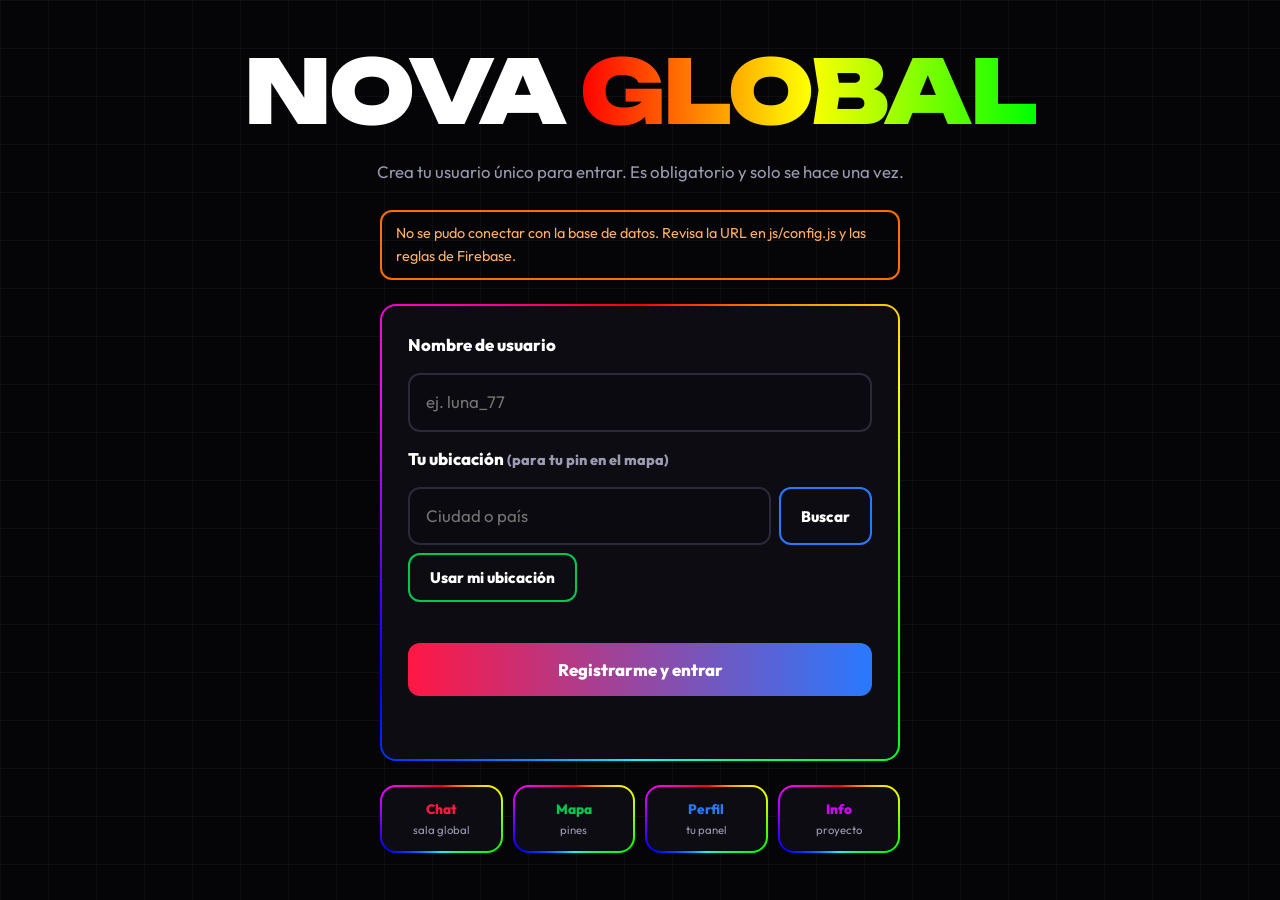
==== pages/chat.html @ 26299ac4 "Add files via upload" ====
<!DOCTYPE html>
<html lang="es"><head><meta charset="UTF-8"><meta name="viewport" content="width=device-width, initial-scale=1">
<title>Chat global · NOVA</title>
<link href="https://fonts.googleapis.com/css2?family=Outfit:wght@400;600;800&family=Unbounded:wght@700;900&display=swap" rel="stylesheet">
<link rel="stylesheet" href="../css/main.css?v=4"><link rel="stylesheet" href="../css/app.css?v=4"><link rel="stylesheet" href="../css/chat.css?v=4">
<style>html{background:#050507;color:#fff}</style><script>addEventListener("load",function(){if(!getComputedStyle(document.documentElement).getPropertyValue("--bg").trim()){document.querySelectorAll("link[href*=\"css/\"]").forEach(function(l){var n=document.createElement("link");n.rel="stylesheet";n.href=l.getAttribute("href").split("?")[0]+"?r="+Date.now();document.head.appendChild(n)})}})</script>
</head><body>
<main class="page">
<h2>Chat global</h2><p class="muted">Estás conectado como <b id="who"></b>. Todos los usuarios comparten esta sala en tiempo real.</p>
<div class="chat rgb"><div class="chat-top"><span class="dot" id="status"></span><span id="statusText">Conectando…</span></div>
<ul id="messages" class="messages"></ul>
<form id="chatForm" class="chat-form"><input class="in" id="text" maxlength="300" placeholder="Escribe un mensaje" aria-label="Mensaje" autocomplete="off" required><button type="submit" style="--c:#ff1744">Enviar</button></form></div>
</main>
<script src="../js/config.js?v=4"></script><script src="../js/store.js?v=4"></script><script src="../js/nav.js?v=4"></script><script src="../js/touch.js?v=4"></script>
<script src="../js/chat.js?v=4"></script>
</body></html>
---- css/main.css ----
@property --a{syntax:'<angle>';initial-value:0deg;inherits:false}
:root{--bg:#050507;--panel:#0c0c12;--ink:#fff;--muted:#9a9ab0;--r:#ff1744;--g:#00e676;--b:#2979ff;
--rgb:conic-gradient(from var(--a),#f00,#ff0,#0f0,#0ff,#00f,#f0f,#f00)}
*{box-sizing:border-box;margin:0;-webkit-tap-highlight-color:transparent}
html{scroll-behavior:smooth}
body{background-color:var(--bg);background-image:linear-gradient(rgba(255,255,255,.035) 1px,transparent 1px),linear-gradient(90deg,rgba(255,255,255,.035) 1px,transparent 1px);background-size:48px 48px;
color:var(--ink);font:400 1.05rem/1.6 'Outfit',system-ui,sans-serif;min-height:100vh;overflow-x:hidden}

/* Borde RGB giratorio + brillo R→G→B */
.rgb{border:2px solid transparent;border-radius:16px;background:linear-gradient(var(--panel),var(--panel)) padding-box,var(--rgb) border-box;animation:spin 4s linear infinite,glow 6s linear infinite}
@keyframes spin{to{--a:360deg}}
@keyframes glow{0%,100%{box-shadow:0 0 26px rgba(255,23,68,.6)}33%{box-shadow:0 0 26px rgba(0,230,118,.6)}66%{box-shadow:0 0 26px rgba(41,121,255,.65)}}

/* Feedback al tocar */
a,button,.card,.stat{position:relative;overflow:hidden}
.ripple{position:absolute;width:20px;height:20px;margin:-10px 0 0 -10px;border-radius:50%;background:var(--rc);pointer-events:none;transform:scale(0);opacity:.85;animation:rip .65s ease-out forwards}
@keyframes rip{to{transform:scale(22);opacity:0}}
.card,.stat{transition:transform .15s}
.card:active,.stat:active{transform:scale(.96);box-shadow:0 0 44px var(--c,#fff)}

.dock{position:fixed;bottom:16px;left:50%;transform:translateX(-50%);z-index:1000;display:flex;gap:6px;padding:8px;border-radius:18px;border:2px solid transparent;
background:linear-gradient(#0a0a10,#0a0a10) padding-box,var(--rgb) border-box;animation:spin 4s linear infinite,glow 6s linear infinite;max-width:96vw;overflow-x:auto;scrollbar-width:none}
.dock-btn{--c:#fff;flex:0 0 auto;color:#fff;text-decoration:none;font-weight:800;font-size:.95rem;padding:11px 20px;border-radius:12px;white-space:nowrap;border:2px solid var(--c);transition:transform .15s,background .15s,box-shadow .15s}
.dock-btn:hover,.dock-btn:focus-visible{background:var(--c);box-shadow:0 0 22px var(--c);outline:none}
.dock-btn:active{transform:scale(.9);background:var(--c);box-shadow:0 0 36px var(--c)}
.dock-btn.active{background:var(--c);box-shadow:0 0 18px var(--c)}

.title{font:900 clamp(2.6rem,12vw,5.5rem)/1 'Unbounded',sans-serif;letter-spacing:-.03em}
.title em,.flow{font-style:normal;background:linear-gradient(90deg,#f00,#ff0,#0f0,#0ff,#00f,#f0f,#f00);background-size:300% 100%;-webkit-background-clip:text;background-clip:text;color:transparent;animation:flow 5s linear infinite}
@keyframes flow{to{background-position:300% 0}}
h2{font:900 clamp(1.5rem,5vw,2.4rem)/1.1 'Unbounded',sans-serif}
.muted{color:var(--muted);margin:8px 0 22px}
.page{max-width:760px;margin:0 auto;padding:40px 16px 130px}
@media (prefers-reduced-motion:reduce){*{animation:none!important;transition:none!important}}

/* Respaldo: si el navegador no soporta texto con degradado, se ve blanco (nunca invisible) */
.title em,.flow{color:#fff}
@supports ((-webkit-background-clip:text) or (background-clip:text)){.title em,.flow{color:transparent}}
---- css/app.css ----
.in{width:100%;padding:14px 16px;border-radius:12px;border:2px solid #2a2a38;background:#0a0a10;color:#fff;font:inherit}
.in:focus{outline:none;border-color:var(--b);box-shadow:0 0 18px rgba(41,121,255,.6)}
.btn{padding:13px 20px;border-radius:12px;border:2px solid var(--c,#fff);background:transparent;color:#fff;font:800 .95rem 'Outfit',sans-serif;cursor:pointer;transition:transform .15s,background .15s,box-shadow .15s}
.btn:hover{background:var(--c);box-shadow:0 0 20px var(--c)}
.btn:active{transform:scale(.92)}
.btn:disabled{opacity:.5}
.btn.main{background:linear-gradient(90deg,var(--r),var(--b));border:0;padding:16px;font-size:1.05rem}
.btn.danger{--c:#ff1744}
.loc{display:flex;gap:8px;flex-wrap:wrap}.loc .q{flex:1 1 160px;width:auto}
.hint{color:var(--muted);font-size:.9rem;min-height:1.4em;margin-top:6px}
.err{color:#ff5c7a;font-weight:600;min-height:1.4em}.ok{color:var(--g);font-weight:600;min-height:1.4em}

.reg{min-height:100vh;display:flex;flex-direction:column;align-items:center;justify-content:center;gap:24px;padding:40px 16px;text-align:center}
.form{width:min(100%,520px);padding:26px;text-align:left;display:grid;gap:14px}
.form label{font-weight:800}
.demo{width:min(100%,520px);padding:10px 14px;border-radius:12px;border:2px solid #ff6d00;color:#ffb066;font-size:.9rem;text-align:left}
.locked{display:grid;grid-template-columns:repeat(4,1fr);gap:10px;width:min(100%,520px)}
.locked .card{padding:12px 4px;font-weight:800;font-size:.85rem;color:var(--c)}
.locked small{display:block;color:var(--muted);font-weight:400}

.chat{overflow:hidden;border-radius:20px;margin-top:16px}
.mapbox{padding:0;overflow:hidden;margin-top:16px}
#map{height:66vh;min-height:380px;background:#111}
.leaflet-tile-pane{filter:invert(1) hue-rotate(180deg) brightness(.95) contrast(.9) saturate(.8)}
.pin{display:block;width:18px;height:18px;margin:3px;border-radius:50%;background:var(--c);border:3px solid #fff;box-shadow:0 0 16px var(--c),0 0 4px var(--c)}
.pin.me{width:24px;height:24px;margin:0;border-color:var(--r);animation:glow 3s linear infinite}
.leaflet-popup-content-wrapper,.leaflet-popup-tip{background:#0c0c12;color:#fff}
.leaflet-popup-content-wrapper{border:2px solid var(--b);border-radius:12px}
.pop{display:grid;gap:2px;justify-items:center;text-align:center}.pop img{width:56px;height:56px;border-radius:50%;object-fit:cover;border:2px solid var(--g)}.pop small{color:var(--muted)}
.count{display:inline-block;padding:6px 14px;border-radius:999px;border:2px solid var(--g);color:var(--g);font-weight:800;font-size:.9rem}

.panel{padding:22px;margin-top:18px;display:grid;gap:14px}
.avatar{width:120px;height:120px;border-radius:50%;padding:0;cursor:pointer;display:grid;place-items:center;font:900 2.8rem 'Unbounded',sans-serif;color:var(--g);justify-self:center;overflow:hidden}
.avatar img{width:100%;height:100%;object-fit:cover}
.stats{display:grid;grid-template-columns:repeat(2,1fr);gap:14px}
.stat{padding:18px 8px;text-align:center;color:var(--muted);font-weight:600;font-size:.9rem}
.stat b{display:block;font:900 2.1rem 'Unbounded',sans-serif;color:var(--c);text-shadow:0 0 18px var(--c)}
.donut{width:130px;height:130px;border-radius:50%;background:conic-gradient(var(--g) calc(var(--p)*1%),#1c1c26 0);display:grid;place-items:center;margin:auto;box-shadow:0 0 24px rgba(0,230,118,.5)}
.donut span{width:98px;height:98px;border-radius:50%;background:var(--panel);display:grid;place-items:center;font:900 1.4rem 'Unbounded',sans-serif}
.bar{height:14px;border-radius:8px;background:#1c1c26;overflow:hidden}
.bar i{display:block;height:100%;width:var(--w);background:linear-gradient(90deg,#f00,#0f0,#00f);box-shadow:0 0 14px #0f0;transition:width .6s}
.info .card{padding:22px;margin-top:18px;--c:var(--g)}
.info h3{font:700 1.1rem 'Unbounded',sans-serif;margin-bottom:8px;color:var(--c)}
.info li{margin-left:20px}.info p{margin:6px 0}
.flag{width:72px;border-radius:6px;box-shadow:0 0 18px var(--b);margin-bottom:8px}
---- css/chat.css ----
.chat{overflow:hidden;border-radius:20px}
.chat-top{display:flex;align-items:center;gap:10px;padding:14px 20px;background:#14141c;font-weight:800}
.dot{width:12px;height:12px;border-radius:50%;background:var(--r);box-shadow:0 0 12px var(--r)}
.dot.on{background:var(--g);box-shadow:0 0 14px var(--g)}
.messages{list-style:none;padding:18px;height:380px;overflow-y:auto;display:flex;flex-direction:column;gap:10px}
.msg{max-width:80%;padding:10px 16px;border-radius:12px;background:#171720;border-left:4px solid var(--g);animation:pop .25s ease-out;overflow-wrap:anywhere}
.msg.me{align-self:flex-end;border-left:0;border-right:4px solid var(--b);background:#12203d}
.msg time{font-size:.7rem;color:var(--muted)}
.empty{color:var(--muted);text-align:center;margin:auto}
@keyframes pop{from{opacity:0;transform:translateY(8px)}}
.chat-form{display:flex;gap:8px;padding:14px;border-top:1px solid #23232f;flex-wrap:wrap}



.chat-form button{padding:14px 28px;border:0;border-radius:12px;color:#fff;font:800 1rem 'Outfit',sans-serif;cursor:pointer;background:linear-gradient(90deg,var(--r),var(--b));transition:transform .15s}
.chat-form button:active{transform:scale(.9)}
.msg .nick{display:block;font:800 .9rem 'Outfit',sans-serif;width:max-content;max-width:100%}
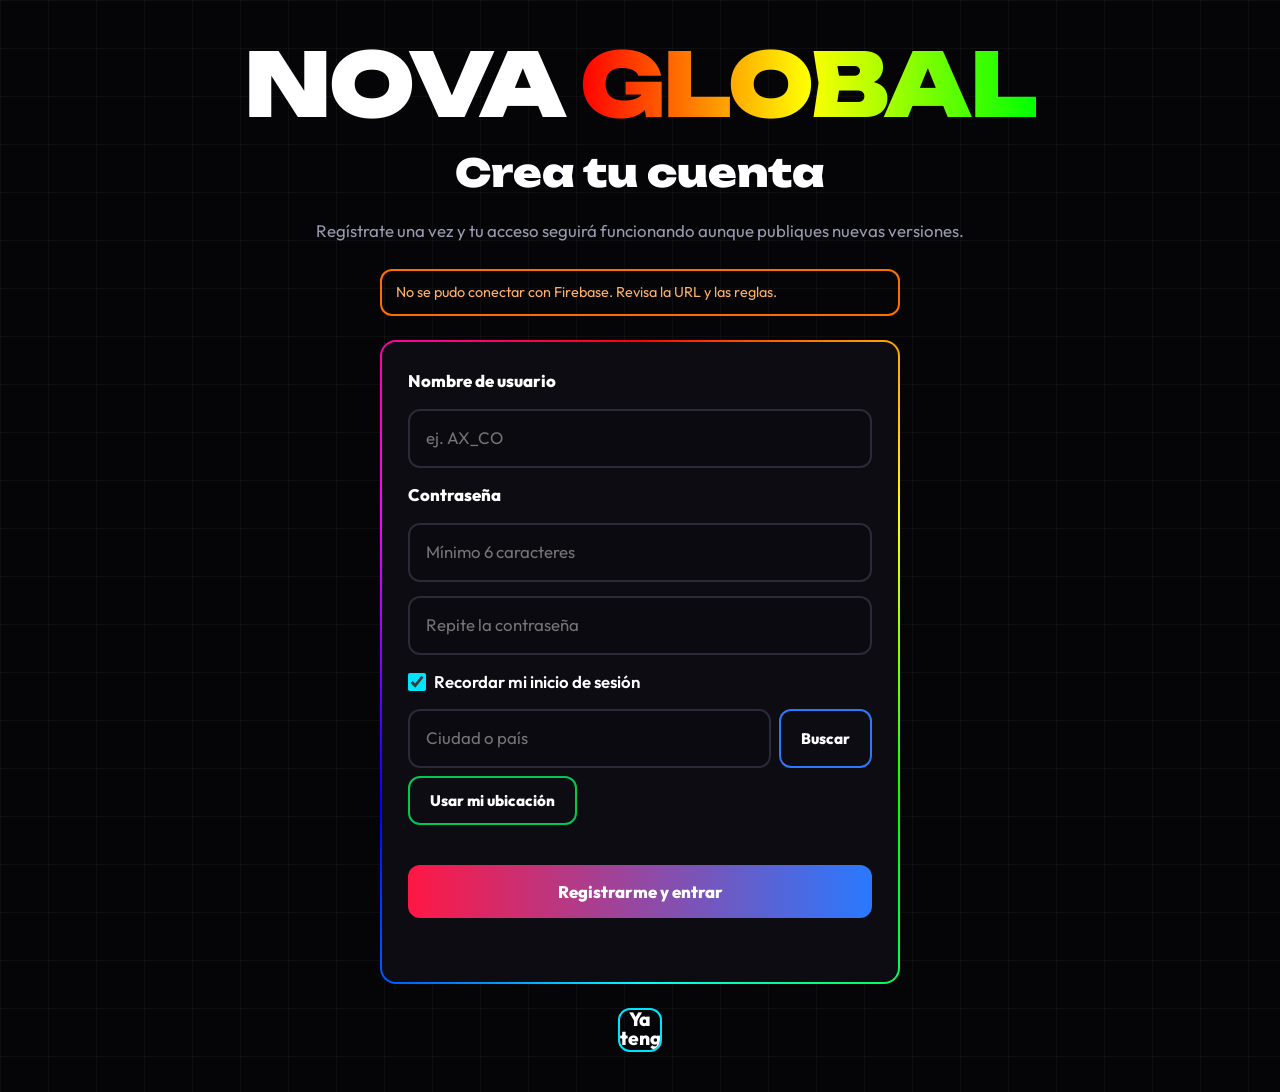
==== commit a300d0e5: "V3.3" ====
--- a/pages/chat.html
+++ b/pages/chat.html
@@ -2,15 +2,15 @@
 <html lang="es"><head><meta charset="UTF-8"><meta name="viewport" content="width=device-width, initial-scale=1">
 <title>Chat global · NOVA</title>
 <link href="https://fonts.googleapis.com/css2?family=Outfit:wght@400;600;800&family=Unbounded:wght@700;900&display=swap" rel="stylesheet">
-<link rel="stylesheet" href="../css/main.css?v=4"><link rel="stylesheet" href="../css/app.css?v=4"><link rel="stylesheet" href="../css/chat.css?v=4">
+<link rel="stylesheet" href="../css/main.css?v=11"><link rel="stylesheet" href="../css/app.css?v=11"><link rel="stylesheet" href="../css/chat.css?v=11">
 <style>html{background:#050507;color:#fff}</style><script>addEventListener("load",function(){if(!getComputedStyle(document.documentElement).getPropertyValue("--bg").trim()){document.querySelectorAll("link[href*=\"css/\"]").forEach(function(l){var n=document.createElement("link");n.rel="stylesheet";n.href=l.getAttribute("href").split("?")[0]+"?r="+Date.now();document.head.appendChild(n)})}})</script>
 </head><body>
 <main class="page">
 <h2>Chat global</h2><p class="muted">Estás conectado como <b id="who"></b>. Todos los usuarios comparten esta sala en tiempo real.</p>
-<div class="chat rgb"><div class="chat-top"><span class="dot" id="status"></span><span id="statusText">Conectando…</span></div>
+<div class="chat rgb"><div class="chat-top"><span class="dot" id="status"></span><span id="statusText">Conectando…</span><button class="btn mini" id="staffBtn" data-staff type="button" style="--c:#ffd600;margin-left:auto;width:36px;height:36px" aria-label="Panel de staff" title="Panel de staff" hidden>⚙</button></div>
 <ul id="messages" class="messages"></ul>
 <form id="chatForm" class="chat-form"><input class="in" id="text" maxlength="300" placeholder="Escribe un mensaje" aria-label="Mensaje" autocomplete="off" required><button type="submit" style="--c:#ff1744">Enviar</button></form></div>
 </main>
-<script src="../js/config.js?v=4"></script><script src="../js/store.js?v=4"></script><script src="../js/nav.js?v=4"></script><script src="../js/touch.js?v=4"></script>
-<script src="../js/chat.js?v=4"></script>
+<script src="../js/config.js?v=11"></script><script src="../js/auth.js?v=11"></script><script src="../js/store.js?v=11"></script><script src="../js/nav.js?v=11"></script><script src="../js/touch.js?v=11"></script><script src="../js/notify.js?v=11"></script>
+<script src="../js/roles.js?v=11"></script><script src="../js/staff.js?v=11"></script><script src="../js/chat.js?v=11"></script>
 </body></html>
--- a/css/app.css
+++ b/css/app.css
@@ -43,3 +43,71 @@
 .info h3{font:700 1.1rem 'Unbounded',sans-serif;margin-bottom:8px;color:var(--c)}
 .info li{margin-left:20px}.info p{margin:6px 0}
 .flag{width:72px;border-radius:6px;box-shadow:0 0 18px var(--b);margin-bottom:8px}
+
+/* ===== Roles: borde giratorio (fuera) + letras con degradado (dentro) + brillo, distinto por rol ===== */
+.who{display:flex;align-items:center;gap:8px;flex-wrap:wrap}
+.role{--p:#f00,#ff0,#0f0,#0ff,#00f,#f0f,#f00;--g1:#f00;--g2:#0f0;--g3:#00f;--sp:2.2s;position:relative;display:inline-flex;overflow:hidden;padding:2px 11px;border-radius:999px;border:2px solid transparent;vertical-align:middle;
+background:linear-gradient(#0b0b10,#0b0b10) padding-box,conic-gradient(from var(--a),var(--p)) border-box;animation:spin var(--sp) linear infinite,roleglow calc(var(--sp)*2) linear infinite}
+.role i{font:800 .68rem/1.5 'Outfit',sans-serif;font-style:normal;letter-spacing:.1em;color:#fff;background:linear-gradient(90deg,var(--p));background-size:300% 100%;-webkit-background-clip:text;background-clip:text;animation:flow calc(var(--sp)*1.2) linear infinite}
+@supports ((-webkit-background-clip:text) or (background-clip:text)){.role i{color:transparent}}
+@keyframes roleglow{0%,100%{box-shadow:0 0 10px var(--g1)}33%{box-shadow:0 0 15px var(--g2)}66%{box-shadow:0 0 15px var(--g3)}}
+/* OWNER: arcoíris completo + destello que barre la insignia */
+.r-owner::after{content:"";position:absolute;inset:0;background:linear-gradient(100deg,transparent 35%,rgba(255,255,255,.65) 50%,transparent 65%);transform:translateX(-130%);animation:shine 2.4s ease-in-out infinite}
+.r-owner i{filter:drop-shadow(0 0 4px rgba(255,255,255,.7))}
+@keyframes shine{60%,100%{transform:translateX(130%)}}
+/* ADMIN: fuego rojo-naranja-magenta con parpadeo */
+.r-admin{--p:#ff1744,#ff6d00,#ffea00,#ff1744,#ff00aa,#ff1744;--g1:#ff1744;--g2:#ff6d00;--g3:#ff00aa;--sp:1.8s}
+.r-admin i{animation:flow 2.2s linear infinite,fire .8s ease-in-out infinite}
+@keyframes fire{0%,100%{filter:brightness(1)}50%{filter:brightness(1.5) drop-shadow(0 0 4px #ff6d00)}}
+/* MOD: verde-cian-azul con línea de escaneo */
+.r-mod{--p:#00e676,#00e5ff,#2979ff,#00e5ff,#00e676;--g1:#00e676;--g2:#00e5ff;--g3:#2979ff;--sp:3s}
+.r-mod::after{content:"";position:absolute;top:0;bottom:0;left:-4px;width:2px;background:#fff;opacity:.8;box-shadow:0 0 8px #00e5ff;animation:scan 2.4s linear infinite}
+@keyframes scan{to{left:calc(100% + 4px)}}
+/* USER: azul-violeta, movimiento lento y calmado */
+.r-user{--p:#2979ff,#7c4dff,#2979ff,#00b8d4,#2979ff;--g1:#2979ff;--g2:#7c4dff;--g3:#00b8d4;--sp:6s}
+.msg[data-role=OWNER]{border-left-color:#ffea00;box-shadow:0 0 14px rgba(255,234,0,.2)}
+.msg[data-role=ADMIN]{border-left-color:#ff1744}
+.msg[data-role=MOD]{border-left-color:#00e5ff}
+.myrole{justify-self:center}
+
+/* ===== Botón y panel de administración ===== */
+.row-end{display:flex;justify-content:space-between;align-items:center;margin-top:22px}
+.btn.mini{width:44px;height:44px;padding:0;font-size:1.2rem;line-height:1}
+.modal{position:fixed;inset:0;z-index:2000;background:rgba(0,0,0,.78);display:grid;place-items:center;padding:14px}
+.modal[hidden]{display:none}
+.sheet{width:min(100%,560px);max-height:88vh;display:flex;flex-direction:column;overflow:hidden}
+.sheet-top{display:flex;justify-content:space-between;align-items:center;padding:14px 18px;background:#14141c}
+.x{width:36px;height:36px;border-radius:10px;border:2px solid var(--r);background:transparent;color:#fff;font:800 1.3rem/1 'Outfit',sans-serif;cursor:pointer}
+.sheet-body{padding:16px;overflow-y:auto;display:grid;gap:12px;align-content:start}
+.ulist{list-style:none;padding:0;display:grid;gap:10px}
+.urow{display:grid;grid-template-columns:40px 1fr 104px;gap:10px;align-items:center;padding:10px;border-radius:12px;background:#12121a;border:1px solid #23232f}
+.urow small{display:block;color:var(--muted);line-height:1.3;margin-bottom:4px}
+.urow .sel{width:auto;padding:10px 8px;font-weight:700}
+.mini-av{width:40px;height:40px;border-radius:50%;background:#1c1c26;display:grid;place-items:center;font-weight:800;overflow:hidden}
+.mini-av img{width:100%;height:100%;object-fit:cover}
+
+/* ===== Avisos (campana + tarjetas) ===== */
+.bell{position:fixed;top:12px;right:12px;z-index:1500;width:42px;height:42px;border-radius:12px;border:2px solid #2a2a38;background:#0a0a10;color:var(--muted);display:grid;place-items:center;cursor:pointer;padding:0;transition:transform .15s,box-shadow .15s}
+.bell:active{transform:scale(.9)}
+.bell.on{color:#fff;border-color:var(--g);box-shadow:0 0 16px var(--g)}
+.bell .slash{position:absolute;width:26px;height:2px;background:var(--r);transform:rotate(-45deg);border-radius:2px}
+.bell.on .slash{display:none}
+.toasts{position:fixed;top:64px;right:12px;left:12px;z-index:1600;display:grid;gap:8px;justify-items:end;pointer-events:none}
+.toast{animation:pop .25s ease-out,spin 4s linear infinite,glow 6s linear infinite;pointer-events:auto;max-width:min(100%,360px);padding:10px 14px;display:grid;gap:2px;cursor:pointer;animation:pop .25s ease-out;overflow-wrap:anywhere}
+.toast strong{font:800 .85rem 'Outfit',sans-serif}
+@keyframes pop{from{opacity:0;transform:translateY(-8px)}}
+
+/* ===== Staff: pestañas, controles, borrar mensajes ===== */
+.tabs{display:flex;gap:6px;flex-wrap:wrap}
+.tab{padding:9px 16px;border-radius:10px;border:2px solid #2a2a38;background:transparent;color:var(--muted);font:800 .9rem 'Outfit',sans-serif;cursor:pointer}
+.tab.on{color:#fff;border-color:var(--b);box-shadow:0 0 14px rgba(41,121,255,.6)}
+.pane{display:grid;gap:12px;align-content:start}
+.btn.on{background:var(--c);box-shadow:0 0 16px var(--c)}
+.urow.msgrow{grid-template-columns:1fr auto}.msgrow small{display:block}.msgrow span{overflow-wrap:anywhere}
+.urow .ctl{grid-column:1/-1;display:flex;gap:8px;flex-wrap:wrap}
+.urow .ctl .sel{flex:1 1 110px}.urow .ctl .btn{padding:10px 14px}
+.msg{position:relative}
+.msg .del{display:none;position:absolute;top:6px;right:6px;width:28px;height:28px;padding:0;border-radius:8px;border:2px solid var(--r);background:#0a0a10;color:#fff;font:800 1rem/1 'Outfit',sans-serif;cursor:pointer}
+.staff-on .del{display:block}
+.dock-btn.logout{--c:#ff1744;background:transparent;cursor:pointer;font-family:inherit}
+.check{display:flex;align-items:center;gap:8px;font-weight:600!important;cursor:pointer}.check input{width:18px;height:18px;accent-color:#00e5ff}
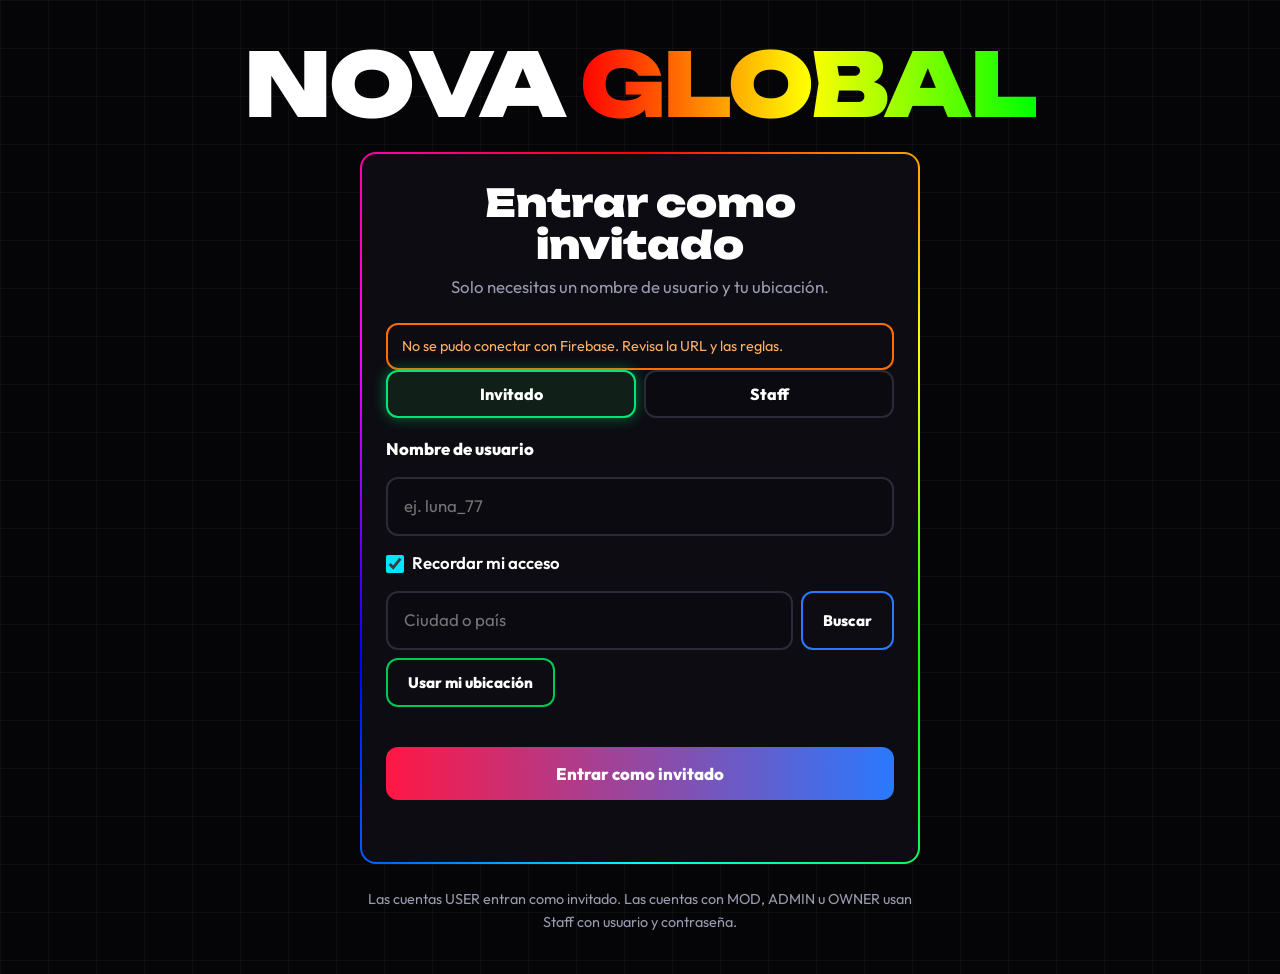
==== commit 9e1027e5: "v3.6" ====
--- a/pages/chat.html
+++ b/pages/chat.html
@@ -2,7 +2,7 @@
 <html lang="es"><head><meta charset="UTF-8"><meta name="viewport" content="width=device-width, initial-scale=1">
 <title>Chat global · NOVA</title>
 <link href="https://fonts.googleapis.com/css2?family=Outfit:wght@400;600;800&family=Unbounded:wght@700;900&display=swap" rel="stylesheet">
-<link rel="stylesheet" href="../css/main.css?v=11"><link rel="stylesheet" href="../css/app.css?v=11"><link rel="stylesheet" href="../css/chat.css?v=11">
+<link rel="stylesheet" href="../css/main.css?v=16"><link rel="stylesheet" href="../css/app.css?v=16"><link rel="stylesheet" href="../css/chat.css?v=16">
 <style>html{background:#050507;color:#fff}</style><script>addEventListener("load",function(){if(!getComputedStyle(document.documentElement).getPropertyValue("--bg").trim()){document.querySelectorAll("link[href*=\"css/\"]").forEach(function(l){var n=document.createElement("link");n.rel="stylesheet";n.href=l.getAttribute("href").split("?")[0]+"?r="+Date.now();document.head.appendChild(n)})}})</script>
 </head><body>
 <main class="page">
@@ -11,6 +11,6 @@
 <ul id="messages" class="messages"></ul>
 <form id="chatForm" class="chat-form"><input class="in" id="text" maxlength="300" placeholder="Escribe un mensaje" aria-label="Mensaje" autocomplete="off" required><button type="submit" style="--c:#ff1744">Enviar</button></form></div>
 </main>
-<script src="../js/config.js?v=11"></script><script src="../js/auth.js?v=11"></script><script src="../js/store.js?v=11"></script><script src="../js/nav.js?v=11"></script><script src="../js/touch.js?v=11"></script><script src="../js/notify.js?v=11"></script>
-<script src="../js/roles.js?v=11"></script><script src="../js/staff.js?v=11"></script><script src="../js/chat.js?v=11"></script>
+<script src="../js/config.js?v=16"></script><script src="../js/auth.js?v=16"></script><script src="../js/store.js?v=16"></script><script src="../js/nav.js?v=16"></script><script src="../js/touch.js?v=16"></script><script src="../js/notify.js?v=16"></script>
+<script src="../js/roles.js?v=16"></script><script src="../js/staff.js?v=16"></script><script src="../js/chat.js?v=16"></script>
 </body></html>
--- a/css/app.css
+++ b/css/app.css
@@ -111,3 +111,5 @@
 .staff-on .del{display:block}
 .dock-btn.logout{--c:#ff1744;background:transparent;cursor:pointer;font-family:inherit}
 .check{display:flex;align-items:center;gap:8px;font-weight:600!important;cursor:pointer}.check input{width:18px;height:18px;accent-color:#00e5ff}
+.access-options{display:flex;gap:8px;justify-content:center;flex-wrap:wrap}.access-options .btn{flex:1 1 130px}
+.login-card{width:min(100%,560px);padding:28px 24px 24px;text-align:center}.login-card .form{width:100%;padding:0;text-align:left}.access-tabs{display:grid;grid-template-columns:1fr 1fr;gap:8px;margin-bottom:4px}.access-tab{padding:12px;border:2px solid #2a2a38;border-radius:12px;background:#0a0a10;color:#fff;font:800 1rem 'Outfit',sans-serif;cursor:pointer}.access-tab.active{border-color:var(--g);color:#fff;box-shadow:0 0 14px rgba(0,230,118,.45);background:#102018}.login-note{max-width:560px;text-align:center;margin:0}
--- a/css/chat.css
+++ b/css/chat.css
@@ -15,3 +15,4 @@
 .chat-form button{padding:14px 28px;border:0;border-radius:12px;color:#fff;font:800 1rem 'Outfit',sans-serif;cursor:pointer;background:linear-gradient(90deg,var(--r),var(--b));transition:transform .15s}
 .chat-form button:active{transform:scale(.9)}
 .msg .nick{display:block;font:800 .9rem 'Outfit',sans-serif;width:max-content;max-width:100%}
+.msg .report{float:right;border:0;background:transparent;color:#ffd600;cursor:pointer;font-size:.85rem;padding:0 4px}.msg .report:hover{color:#fff}.msg .del{float:right}
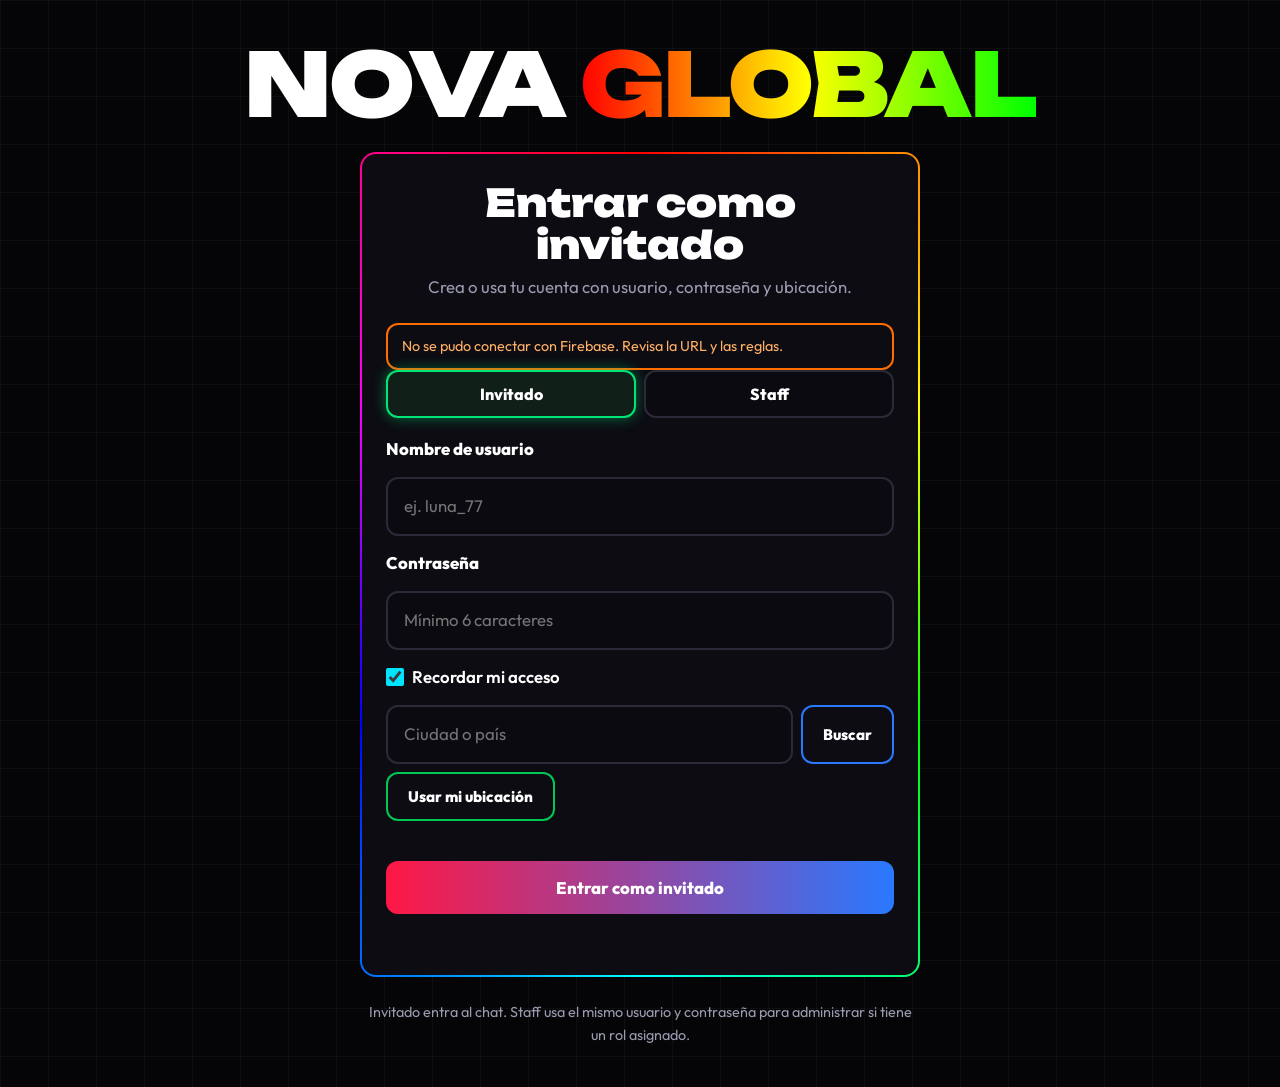
==== commit 8fc8a395: "v3.9" ====
--- a/pages/chat.html
+++ b/pages/chat.html
@@ -2,7 +2,7 @@
 <html lang="es"><head><meta charset="UTF-8"><meta name="viewport" content="width=device-width, initial-scale=1">
 <title>Chat global · NOVA</title>
 <link href="https://fonts.googleapis.com/css2?family=Outfit:wght@400;600;800&family=Unbounded:wght@700;900&display=swap" rel="stylesheet">
-<link rel="stylesheet" href="../css/main.css?v=16"><link rel="stylesheet" href="../css/app.css?v=16"><link rel="stylesheet" href="../css/chat.css?v=16">
+<link rel="stylesheet" href="../css/main.css?v=24"><link rel="stylesheet" href="../css/app.css?v=24"><link rel="stylesheet" href="../css/chat.css?v=24">
 <style>html{background:#050507;color:#fff}</style><script>addEventListener("load",function(){if(!getComputedStyle(document.documentElement).getPropertyValue("--bg").trim()){document.querySelectorAll("link[href*=\"css/\"]").forEach(function(l){var n=document.createElement("link");n.rel="stylesheet";n.href=l.getAttribute("href").split("?")[0]+"?r="+Date.now();document.head.appendChild(n)})}})</script>
 </head><body>
 <main class="page">
@@ -11,6 +11,6 @@
 <ul id="messages" class="messages"></ul>
 <form id="chatForm" class="chat-form"><input class="in" id="text" maxlength="300" placeholder="Escribe un mensaje" aria-label="Mensaje" autocomplete="off" required><button type="submit" style="--c:#ff1744">Enviar</button></form></div>
 </main>
-<script src="../js/config.js?v=16"></script><script src="../js/auth.js?v=16"></script><script src="../js/store.js?v=16"></script><script src="../js/nav.js?v=16"></script><script src="../js/touch.js?v=16"></script><script src="../js/notify.js?v=16"></script>
-<script src="../js/roles.js?v=16"></script><script src="../js/staff.js?v=16"></script><script src="../js/chat.js?v=16"></script>
+<script src="../js/config.js?v=24"></script><script src="../js/auth.js?v=24"></script><script src="../js/store.js?v=24"></script><script src="../js/nav.js?v=24"></script><script src="../js/touch.js?v=24"></script><script src="../js/notify.js?v=24"></script>
+<script src="../js/roles.js?v=24"></script><script src="../js/staff.js?v=24"></script><script src="../js/chat.js?v=24"></script>
 </body></html>
--- a/css/app.css
+++ b/css/app.css
@@ -113,3 +113,4 @@
 .check{display:flex;align-items:center;gap:8px;font-weight:600!important;cursor:pointer}.check input{width:18px;height:18px;accent-color:#00e5ff}
 .access-options{display:flex;gap:8px;justify-content:center;flex-wrap:wrap}.access-options .btn{flex:1 1 130px}
 .login-card{width:min(100%,560px);padding:28px 24px 24px;text-align:center}.login-card .form{width:100%;padding:0;text-align:left}.access-tabs{display:grid;grid-template-columns:1fr 1fr;gap:8px;margin-bottom:4px}.access-tab{padding:12px;border:2px solid #2a2a38;border-radius:12px;background:#0a0a10;color:#fff;font:800 1rem 'Outfit',sans-serif;cursor:pointer}.access-tab.active{border-color:var(--g);color:#fff;box-shadow:0 0 14px rgba(0,230,118,.45);background:#102018}.login-note{max-width:560px;text-align:center;margin:0}
+#password-box{display:grid;gap:14px}
